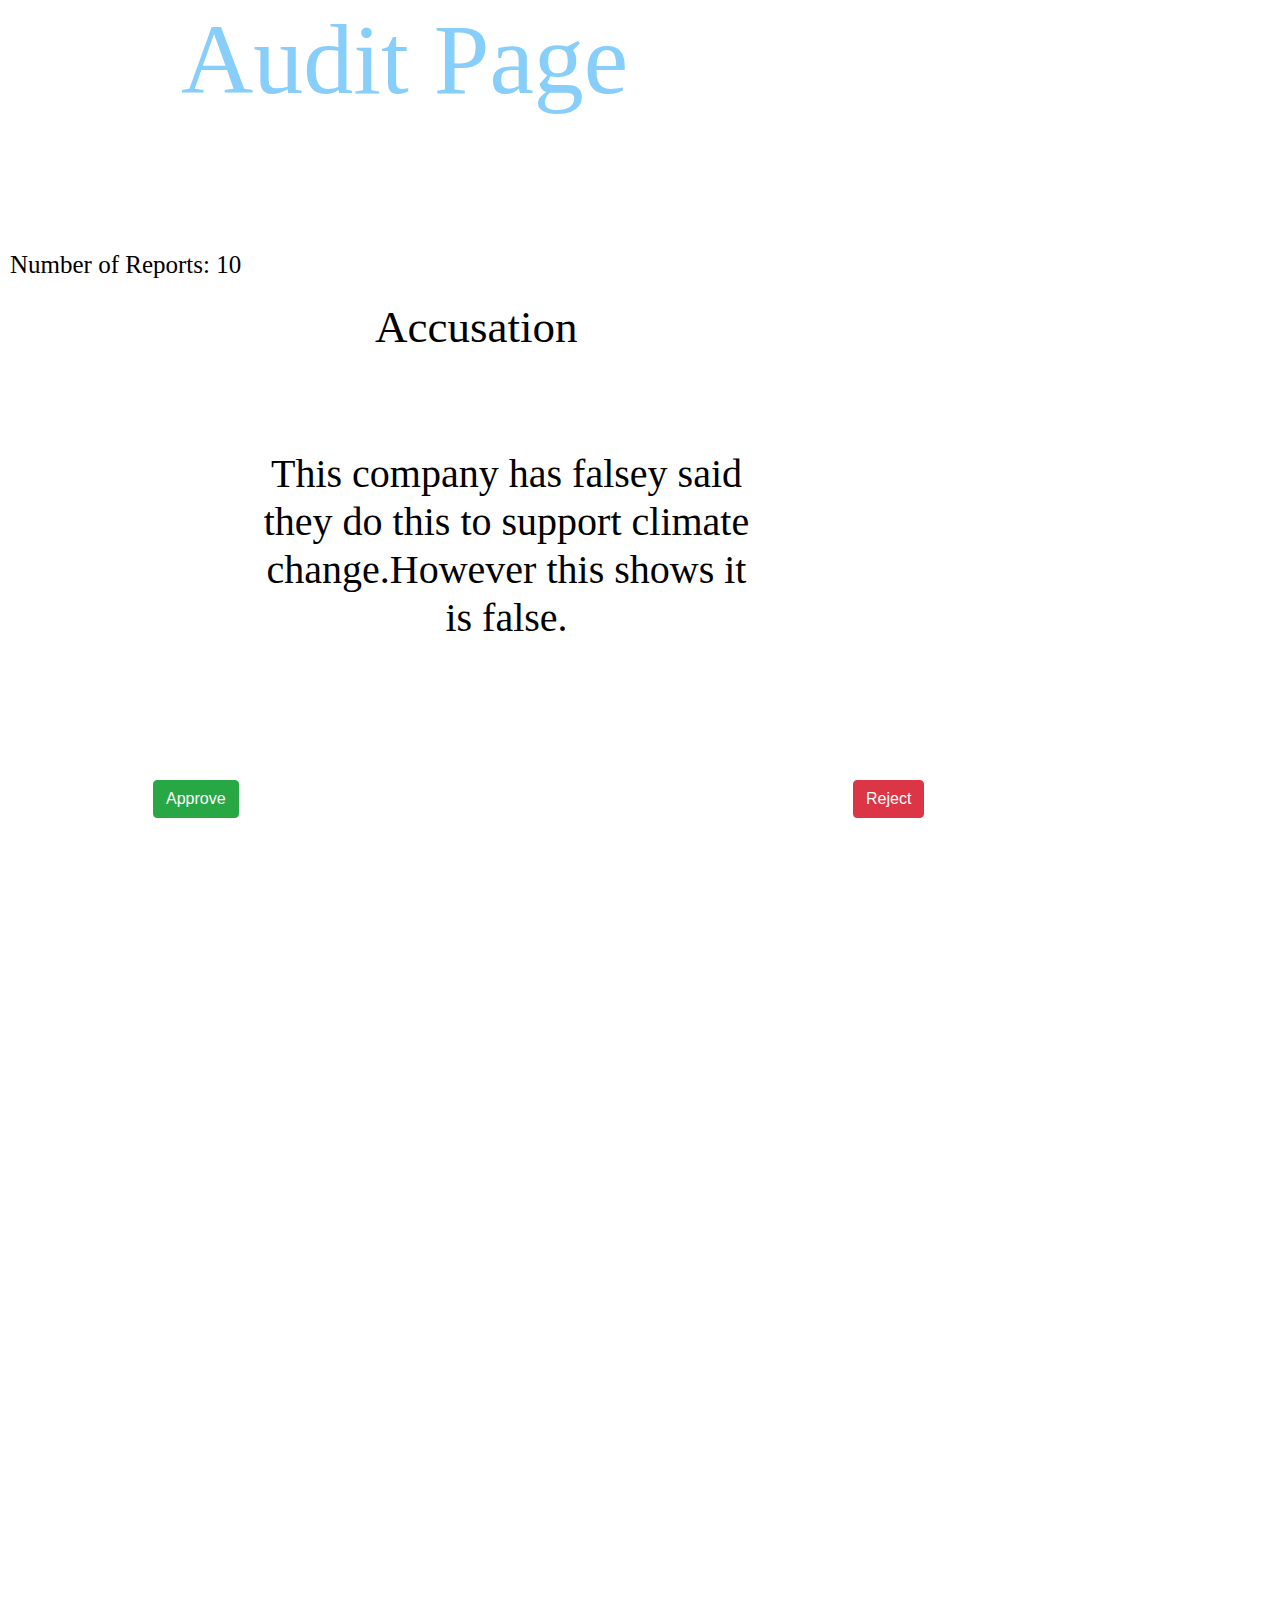
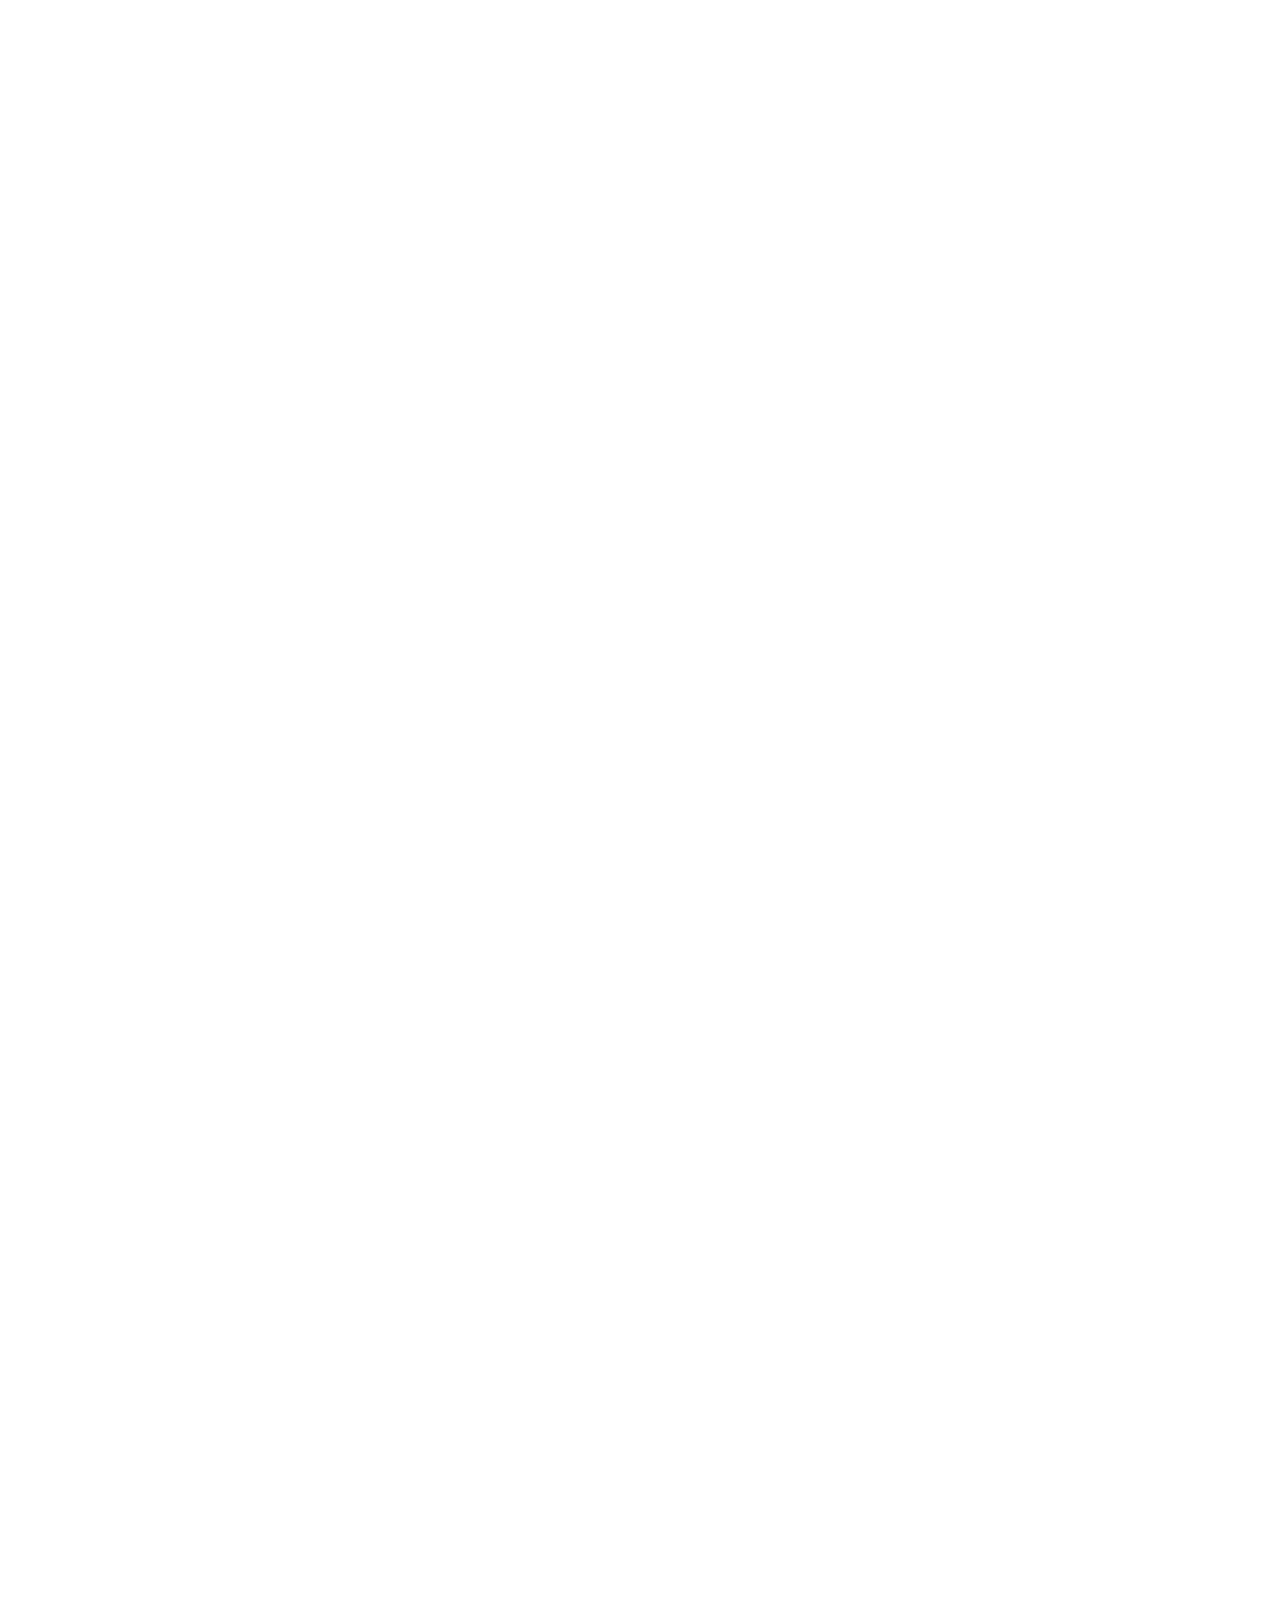
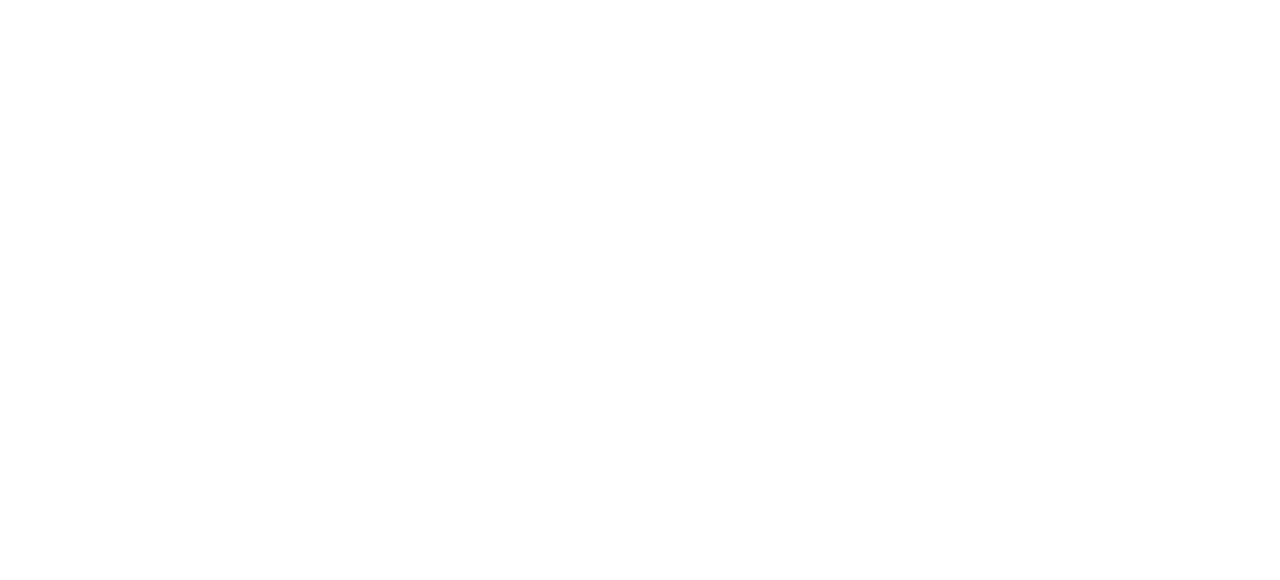
==== audit.html @ f31d099d "login and audit pages" ====
<!DOCTYPE html>
<html lang="en-gb">
<head>
    <link rel="stylesheet" href="https://maxcdn.bootstrapcdn.com/bootstrap/4.5.2/css/bootstrap.min.css">
    <script src="https://ajax.googleapis.com/ajax/libs/jquery/3.5.1/jquery.min.js"></script>
    <script src="https://cdnjs.cloudflare.com/ajax/libs/popper.js/1.16.0/umd/popper.min.js"></script>
    <script src="https://maxcdn.bootstrapcdn.com/bootstrap/4.5.2/js/bootstrap.min.js"></script>
    <link rel="stylesheet" href="audit.css">
</head>

<body>
    <h3 class="title">Audit Page</h3>
    <h2 class="reports">Number of Reports: 10</h2>

    <div>
        <h1 class="accusations">
            This company has falsey said they do this to support
            climate change.However this shows it is false.
        </h1>
        <h4 class="title2">Accusation</h4>
    </div>

    <div class="approve">
        <button type="button" class="btn btn-success">Approve</button>
    </div>

    <div class="reject">
        <button type="button" class="btn btn-danger">Reject</button>
    </div>
    
</body>
</html>
---- audit.css ----
.title {
    position: absolute;
    width: 513px;
    height: 93px;
    left: 181px;
    top: 0px;
    font-size: 100px;
    color: lightskyblue;
    font-family: "Roboto", serif;
}

.reports {
    position: absolute;
    width: 513px;
    height: 93px;
    left: 10px;
    top: 250px;
    font-size: 25px;
    color: black;
    font-family: "Roboto", serif;
}

.title2{
    position: absolute;
    width: 513px;
    height: 93px;
    left: 375px;
    top: 300px;
    font-size: 45px;
    color: black;
    font-family: "Roboto", serif;
}

.accusations {
    position: absolute;
    width: 513px;
    height: 93px;
    left: 250px;
    top: 450px;
    text-align: center;
    font-size: 40px;
    color: black;
    font-family: "Roboto", serif;
}

.approve {
    position: absolute;
    width: 225px;
    height: 3000px;
    left: 137px;
    top: 780px;
    padding: 0px 16px;
    display: block;
}

.reject {
    position: absolute;
    width: 225px;
    height: 3000px;
    left: 837px;
    top: 780px;
    padding: 0px 16px;
    display: block;
}
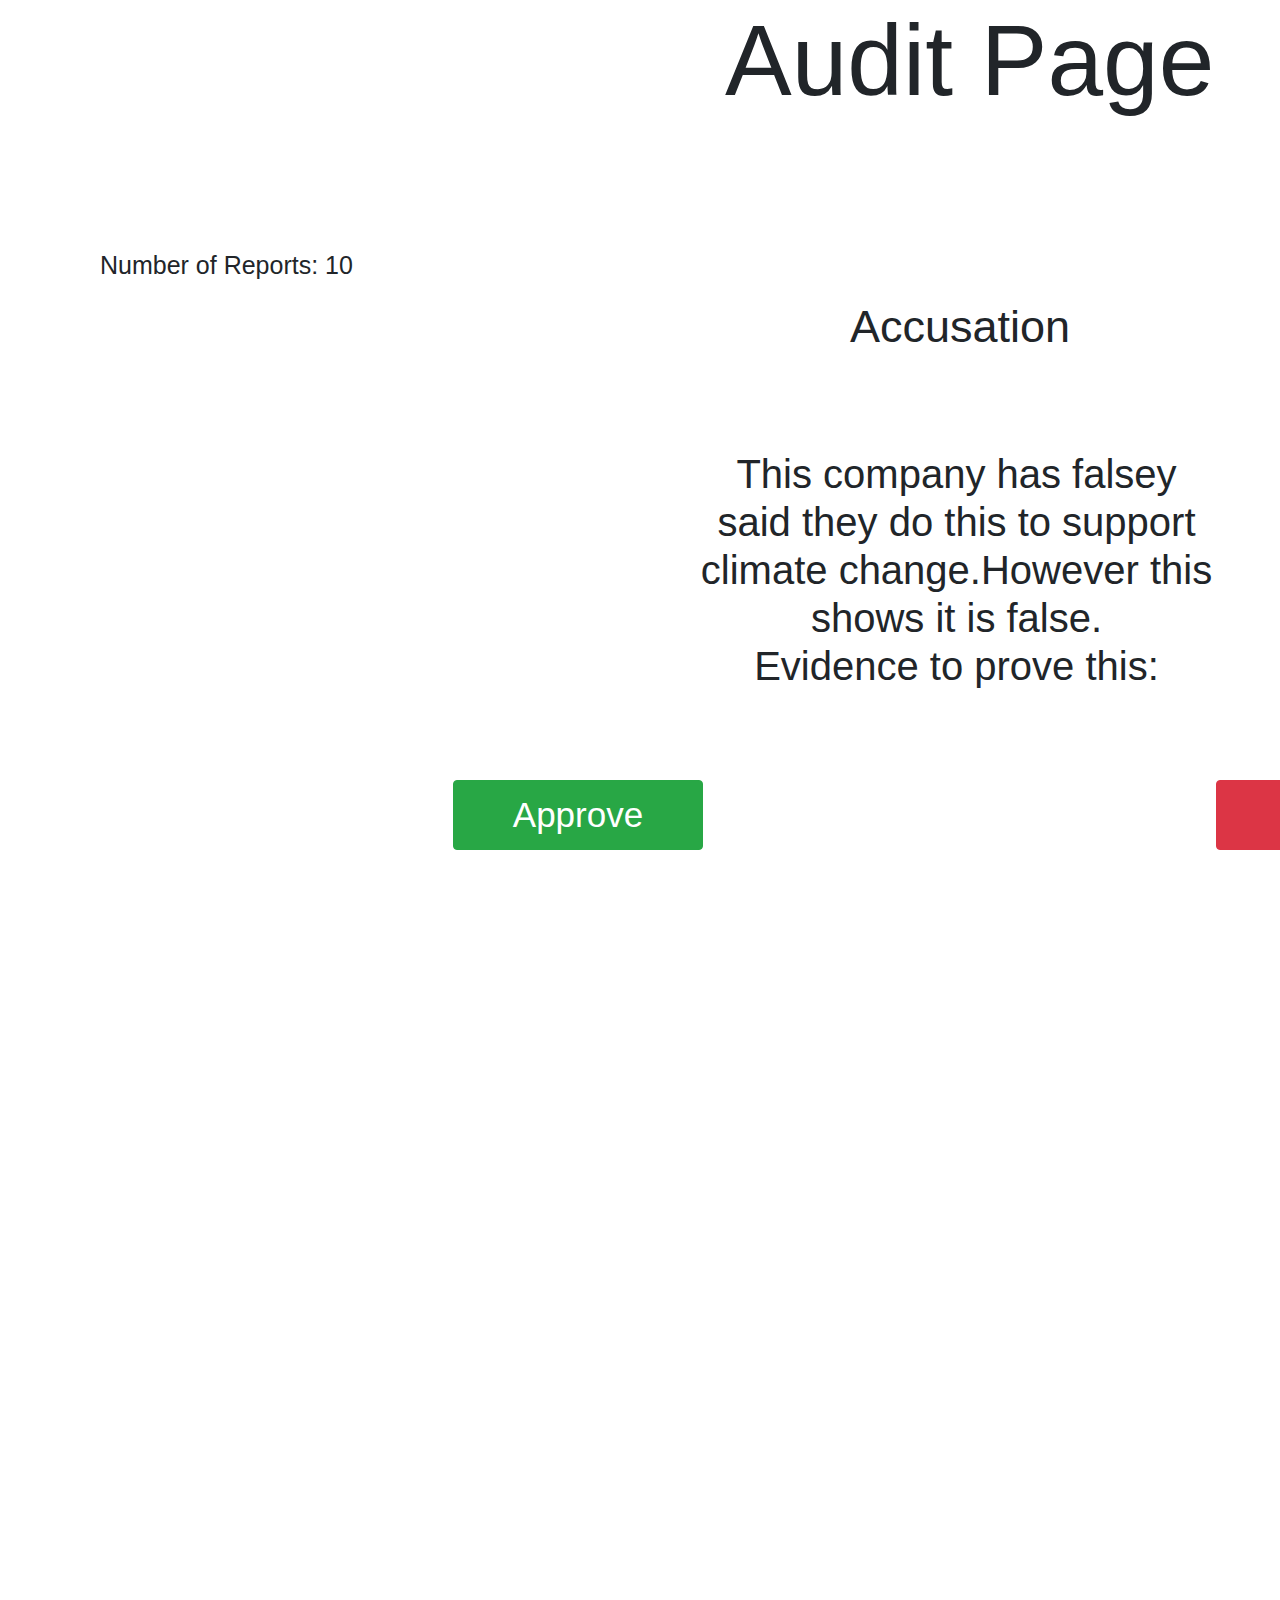
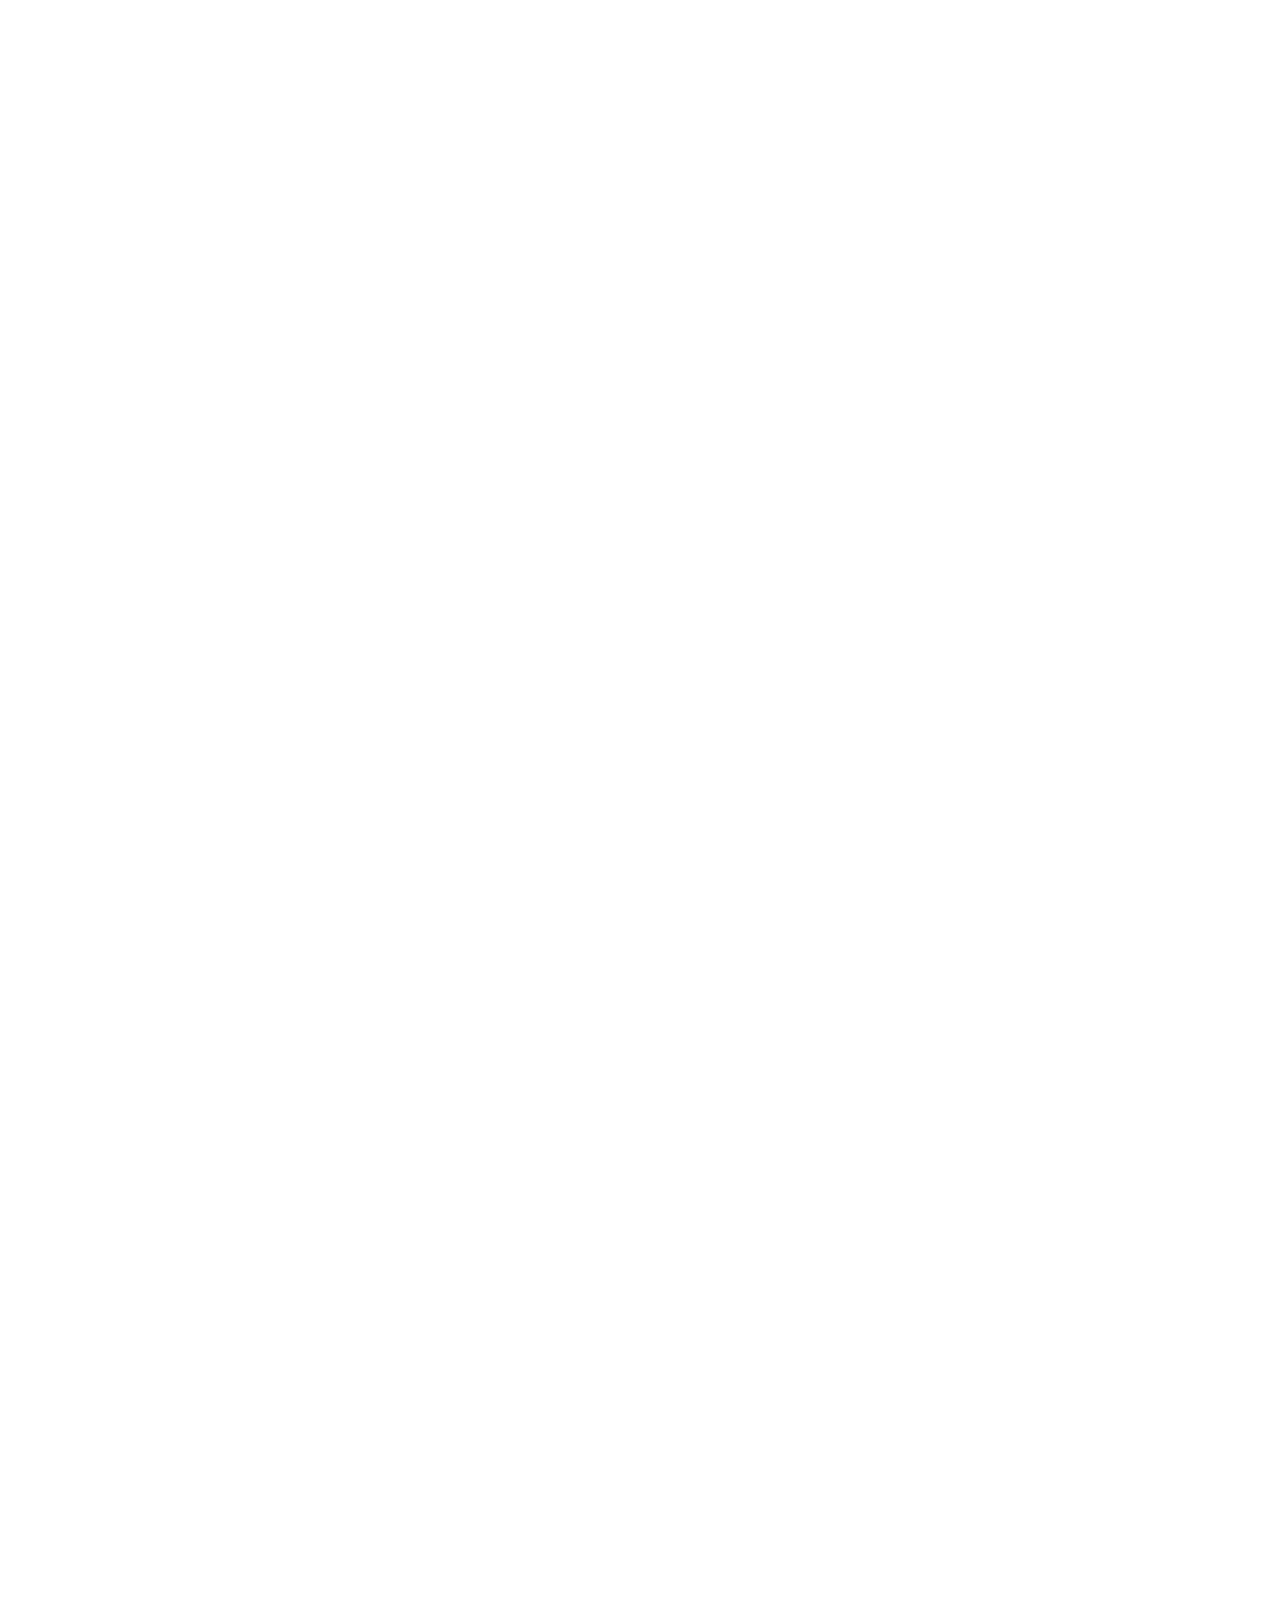
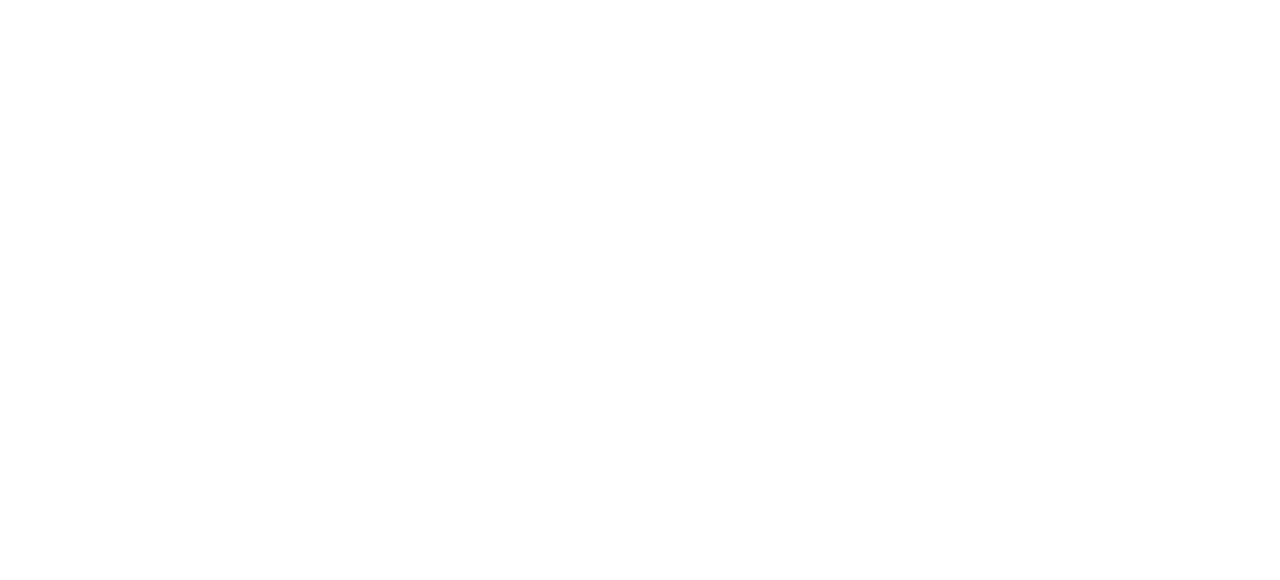
==== commit 1462217f: "Tidied into folders & removed unused svg" ====
--- a/audit.html
+++ b/audit.html
@@ -5,27 +5,31 @@
     <script src="https://ajax.googleapis.com/ajax/libs/jquery/3.5.1/jquery.min.js"></script>
     <script src="https://cdnjs.cloudflare.com/ajax/libs/popper.js/1.16.0/umd/popper.min.js"></script>
     <script src="https://maxcdn.bootstrapcdn.com/bootstrap/4.5.2/js/bootstrap.min.js"></script>
-    <link rel="stylesheet" href="audit.css">
+    <link rel="stylesheet" href="Styles/audit.css">
 </head>
 
 <body>
     <h3 class="title">Audit Page</h3>
     <h2 class="reports">Number of Reports: 10</h2>
 
+    <img src="Images/Logo.png" alt="Logo" class="auditpage-logo">
+
     <div>
         <h1 class="accusations">
             This company has falsey said they do this to support
             climate change.However this shows it is false.
+            <br>
+            Evidence to prove this: 
         </h1>
         <h4 class="title2">Accusation</h4>
     </div>
 
     <div class="approve">
-        <button type="button" class="btn btn-success">Approve</button>
+        <button type="button" style="height: 70px; width: 250px; font-size: 35px;" class="btn btn-success">Approve</button>
     </div>
 
     <div class="reject">
-        <button type="button" class="btn btn-danger">Reject</button>
+        <button type="button" style="height: 70px; width: 250px; font-size: 35px;" class="btn btn-danger">Reject</button>
     </div>
     
 </body>
--- a/Styles/audit.css
+++ b/Styles/audit.css
@@ -0,0 +1,68 @@
+html {
+    font-family: "Roboto", serif;
+}
+
+.title {
+    position: absolute;
+    width: 513px;
+    height: 93px;
+    left: 725px;
+    top: 0px;
+    font-size: 100px;
+}
+
+.reports {
+    position: absolute;
+    width: 513px;
+    height: 93px;
+    left: 100px;
+    top: 250px;
+    font-size: 25px;
+}
+
+.title2{
+    position: absolute;
+    width: 513px;
+    height: 93px;
+    left: 850px;
+    top: 300px;
+    font-size: 45px;
+}
+
+.accusations {
+    position: absolute;
+    width: 513px;
+    height: 93px;
+    left: 700px;
+    top: 450px;
+    text-align: center;
+    font-size: 40px;
+}
+
+.approve {
+    position: absolute;
+    width: 225px;
+    height: 3000px;
+    left: 437px;
+    top: 780px;
+    padding: 0px 16px;
+    display: block;
+}
+
+.reject {
+    position: absolute;
+    width: 2225px;
+    height: 3000px;
+    left: 1200px;
+    top: 780px;
+    padding: 0px 16px;
+    display: block;
+}
+
+.auditpage-logo {
+    position: absolute;
+    width: 200px;
+    height: 240px;
+    left: 1600px;
+    top: 25px;
+}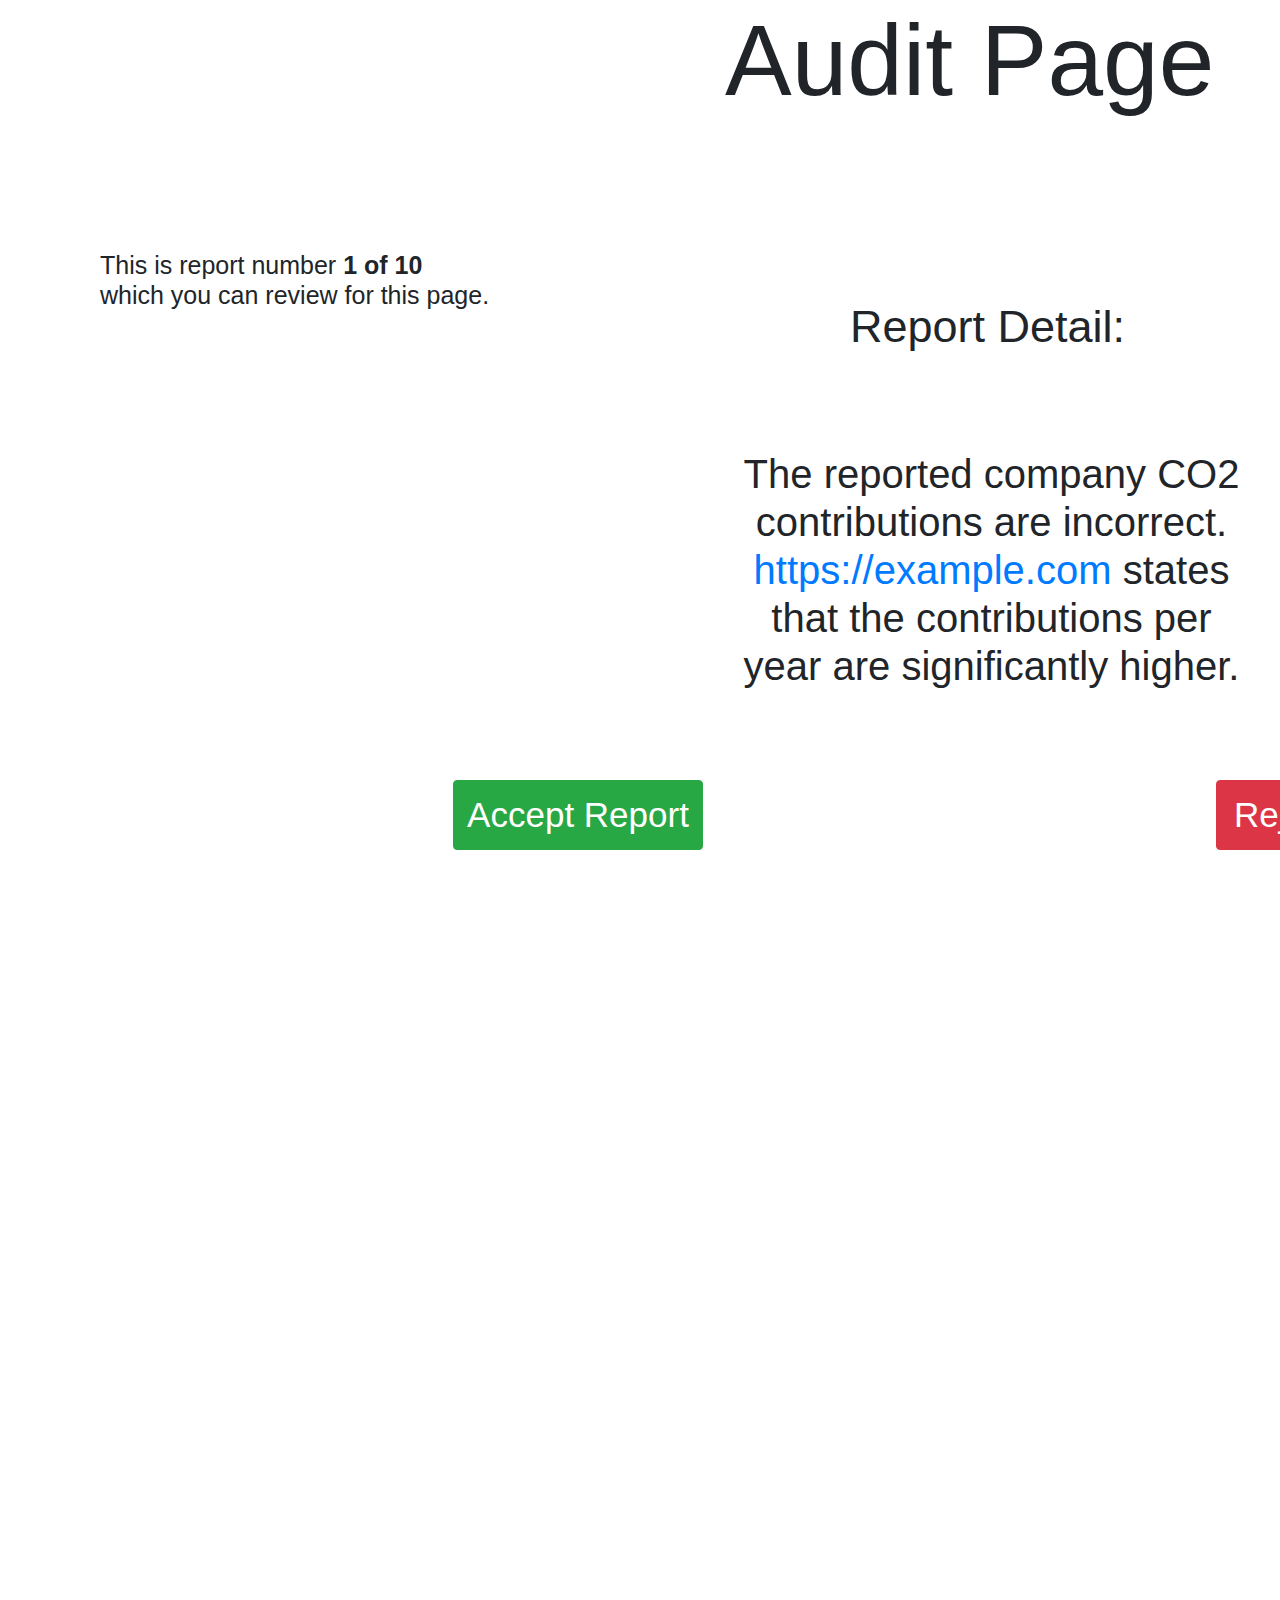
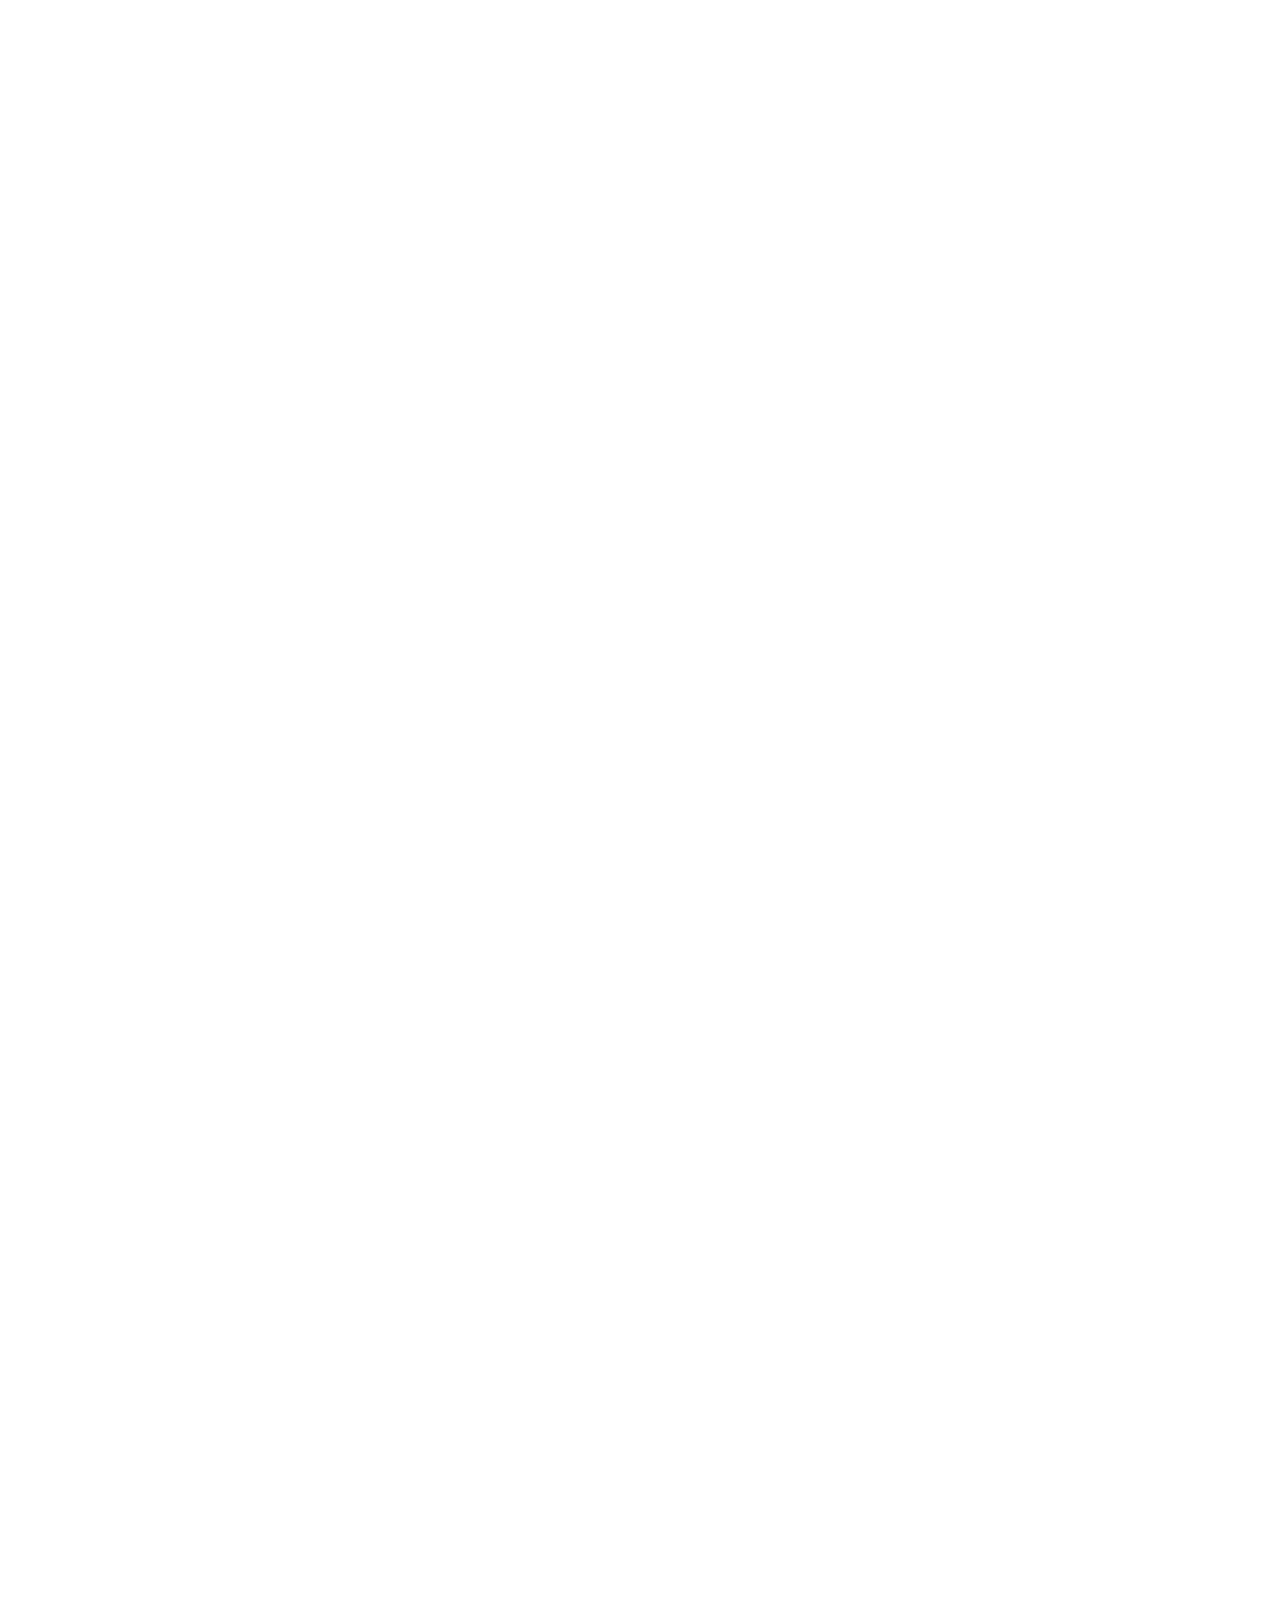
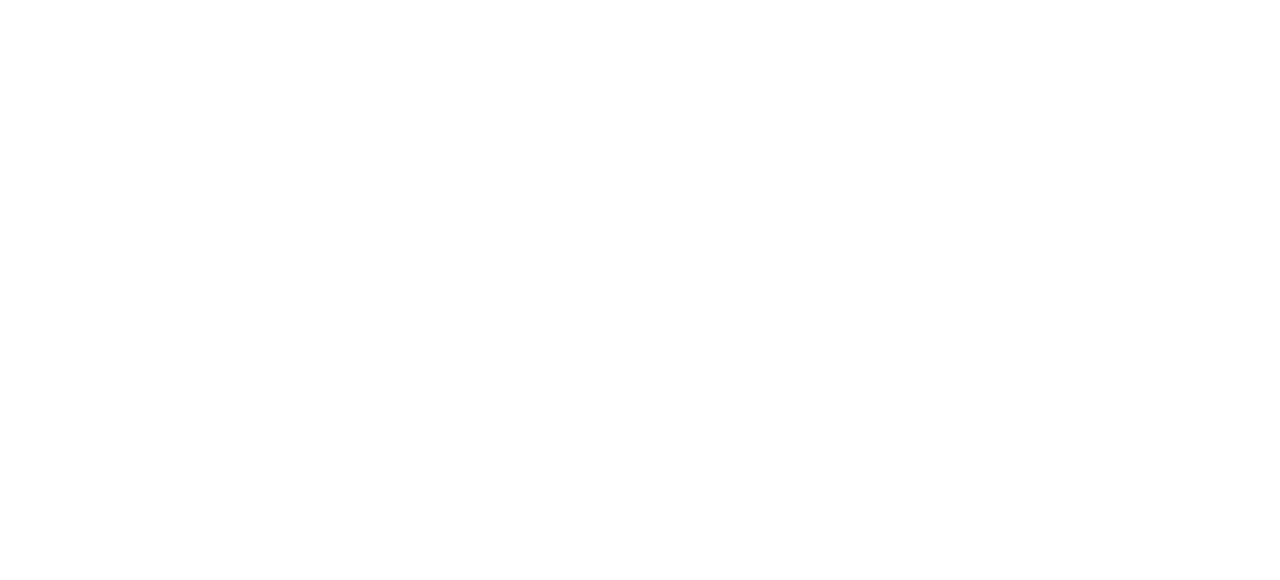
==== commit 6bdd05ae: "Reword audit.html" ====
--- a/audit.html
+++ b/audit.html
@@ -10,26 +10,24 @@
 
 <body>
     <h3 class="title">Audit Page</h3>
-    <h2 class="reports">Number of Reports: 10</h2>
+        <h2 class="reports">This is report number <span style="font-weight: bold;">1 of 10</span><br/>which you can review for this page.</h2>
 
-    <img src="Images/Logo.png" alt="Logo" class="auditpage-logo">
-
-    <div>
-        <h1 class="accusations">
-            This company has falsey said they do this to support
-            climate change.However this shows it is false.
-            <br>
-            Evidence to prove this: 
-        </h1>
-        <h4 class="title2">Accusation</h4>
-    </div>
+        <a href="index.html"><img src="Images/Logo.png" alt="Logo" class="auditpage-logo"></a>
+    
+        <div>
+            <h1 class="accusations">
+                The reported company CO2 contributions are incorrect. <a href="https://example.com">https://example.com</a>
+                states that the contributions per year are significantly higher.
+            </h1>
+            <h4 class="title2">Report Detail:</h4>
+        </div>
 
     <div class="approve">
-        <button type="button" style="height: 70px; width: 250px; font-size: 35px;" class="btn btn-success">Approve</button>
+        <button type="button" style="height: 70px; width: 250px; font-size: 35px;" class="btn btn-success">Accept Report</button>
     </div>
 
     <div class="reject">
-        <button type="button" style="height: 70px; width: 250px; font-size: 35px;" class="btn btn-danger">Reject</button>
+        <button type="button" style="height: 70px; width: 250px; font-size: 35px;" class="btn btn-danger">Reject Report</button>
     </div>
     
 </body>
--- a/Styles/audit.css
+++ b/Styles/audit.css
@@ -33,7 +33,7 @@
     position: absolute;
     width: 513px;
     height: 93px;
-    left: 700px;
+    left: 735px;
     top: 450px;
     text-align: center;
     font-size: 40px;
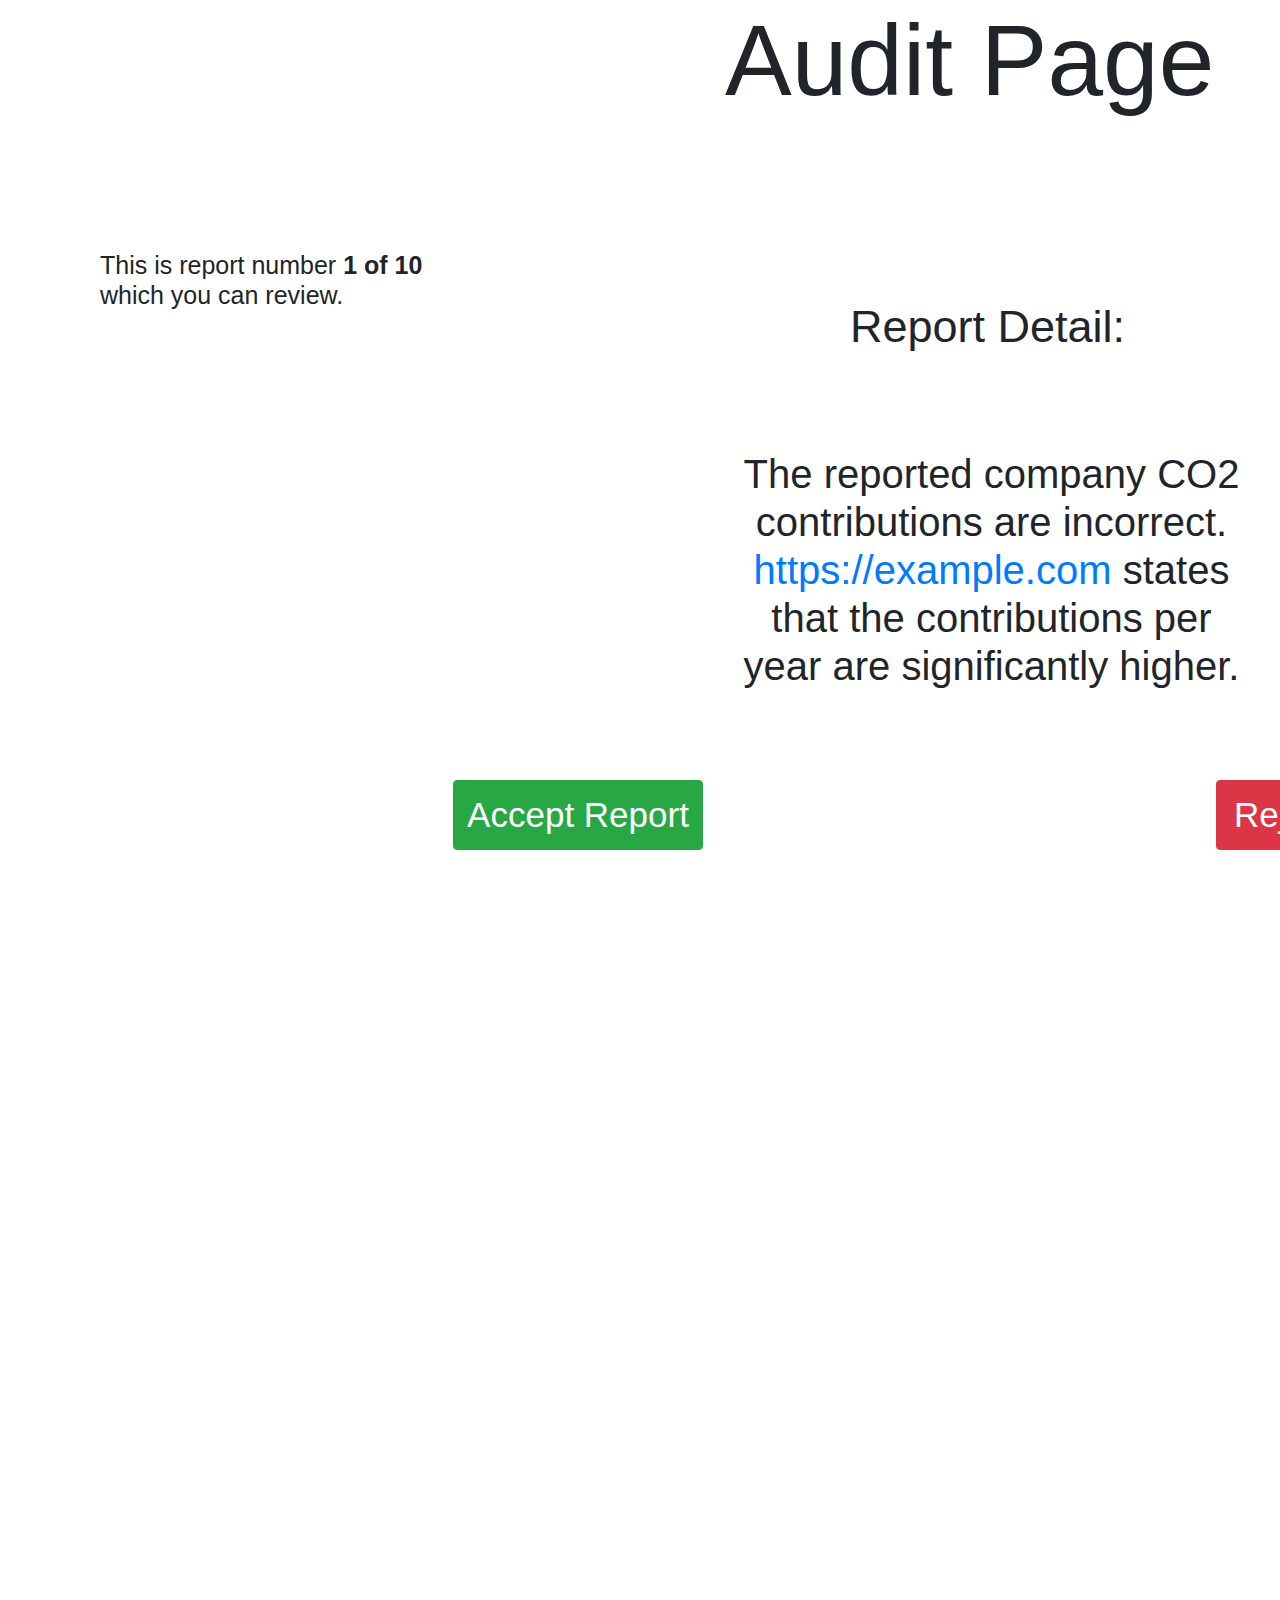
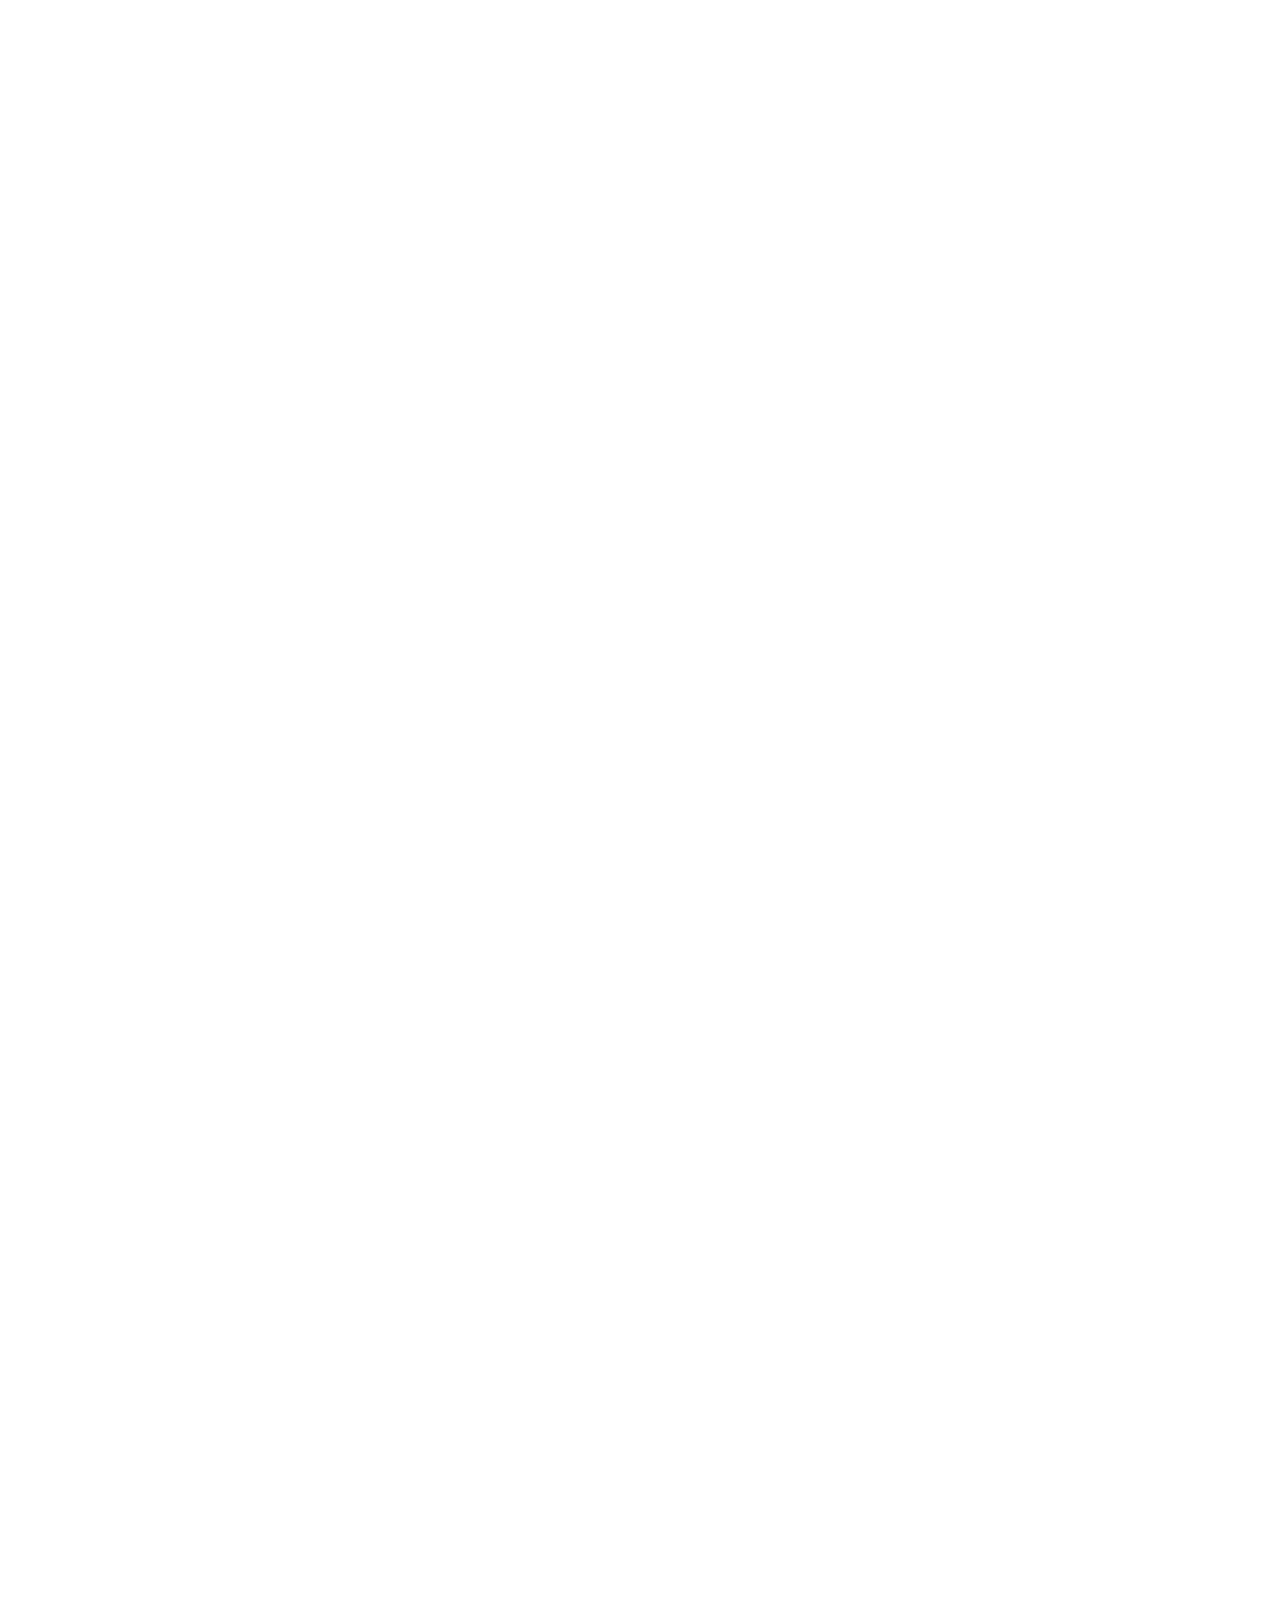
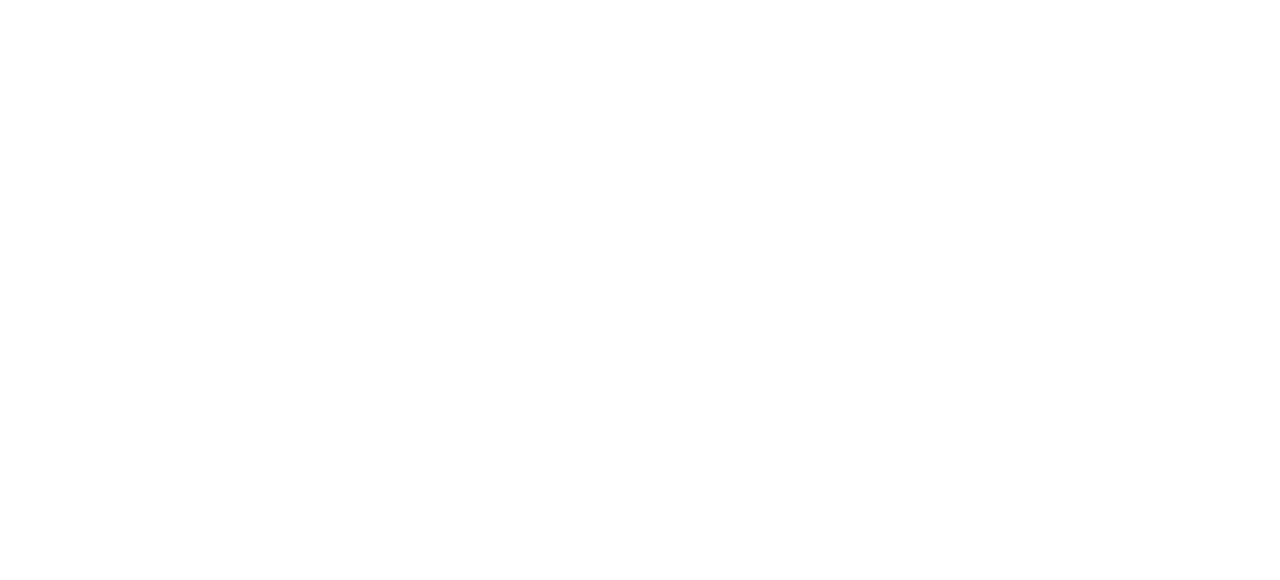
==== commit 38576931: "Reword number of audits paragraph" ====
--- a/audit.html
+++ b/audit.html
@@ -10,7 +10,7 @@
 
 <body>
     <h3 class="title">Audit Page</h3>
-        <h2 class="reports">This is report number <span style="font-weight: bold;">1 of 10</span><br/>which you can review for this page.</h2>
+        <h2 class="reports">This is report number <span style="font-weight: bold;">1 of 10</span><br/>which you can review.</h2>
 
         <a href="index.html"><img src="Images/Logo.png" alt="Logo" class="auditpage-logo"></a>
     
